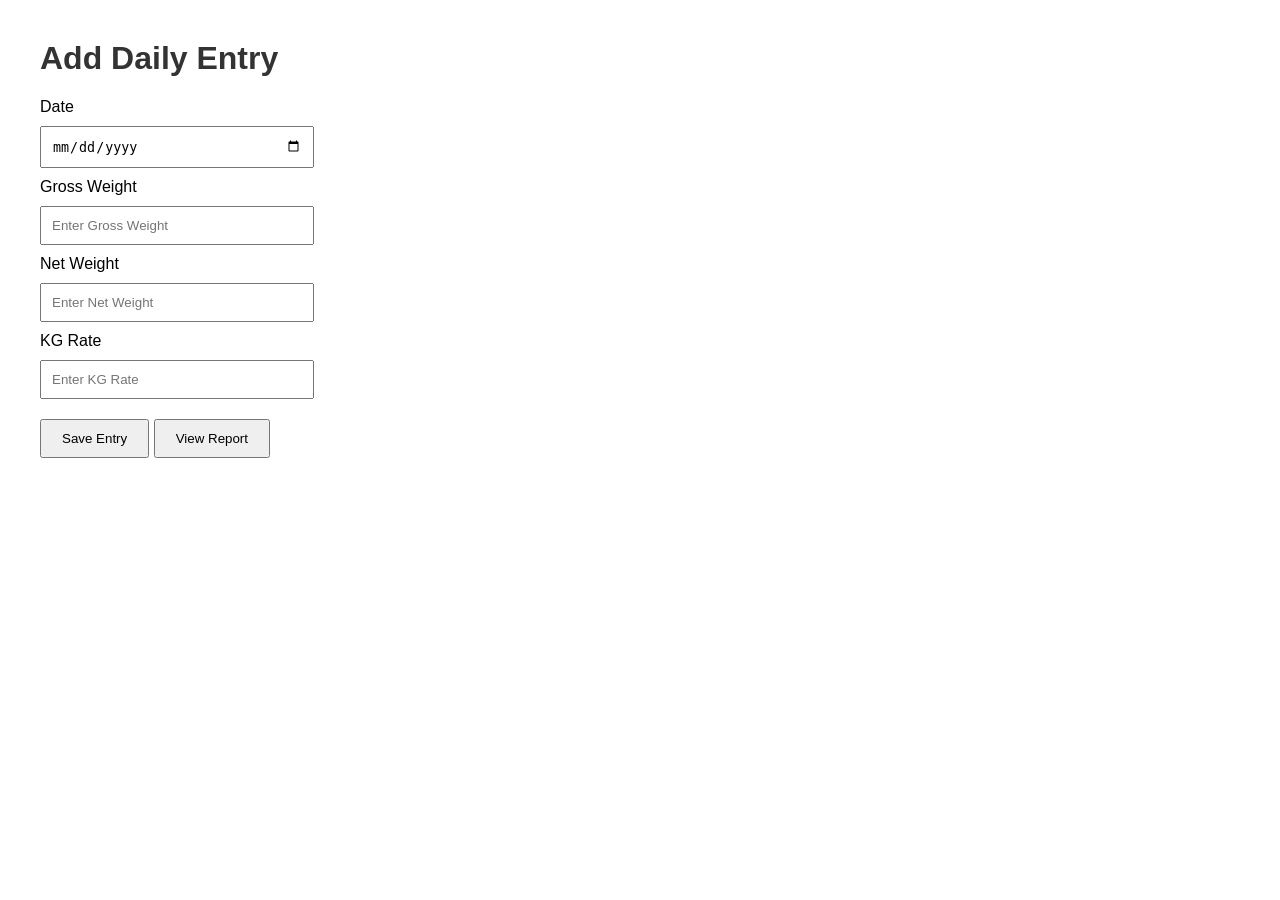
==== web/add-entry.html @ dea8e13d "Initial project commit" ====
<!DOCTYPE html>
<html lang="en">
<head>
    <meta charset="UTF-8">
    <meta name="viewport" content="width=device-width, initial-scale=1.0">
    <title>Add Daily Entry</title>
    <link rel="stylesheet" href="css/style.css">
</head>
<body>

    <div class="container">

        <h1>Add Daily Entry</h1>

        <form id="entryForm">

            <label for="date">Date</label>
            <input type="date" id="date" required>

            <label for="grossWeight">Gross Weight</label>
            <input type="number" id="grossWeight" placeholder="Enter Gross Weight" required>

            <label for="netWeight">Net Weight</label>
            <input type="number" id="netWeight" placeholder="Enter Net Weight" required>

            <label for="kgRate">KG Rate</label>
            <input type="number" id="kgRate" placeholder="Enter KG Rate" required>

            <button type="submit">Save Entry</button>

            <button type="button" onclick="window.location.href='report.html'">
                View Report
            </button>

        </form>

    </div>

    <script src="js/entry.js"></script>

</body>
</html>
---- web/css/style.css ----
body{
    font-family: Arial, sans-serif;
    margin:40px;
}

h1{
    color:#333;
}

input{
    display:block;
    margin:10px 0;
    padding:10px;
    width:250px;
}

button{
    padding:10px 20px;
    margin-top:10px;
    cursor:pointer;
}

table{
    width:100%;
    border-collapse:collapse;
    margin-top:20px;
}

table,th,td{
    border:1px solid black;
}

th,td{
    padding:10px;
    text-align:center;
}

.card{
    border:1px solid #ddd;
    padding:20px;
    width:250px;
    margin-bottom:20px;
}
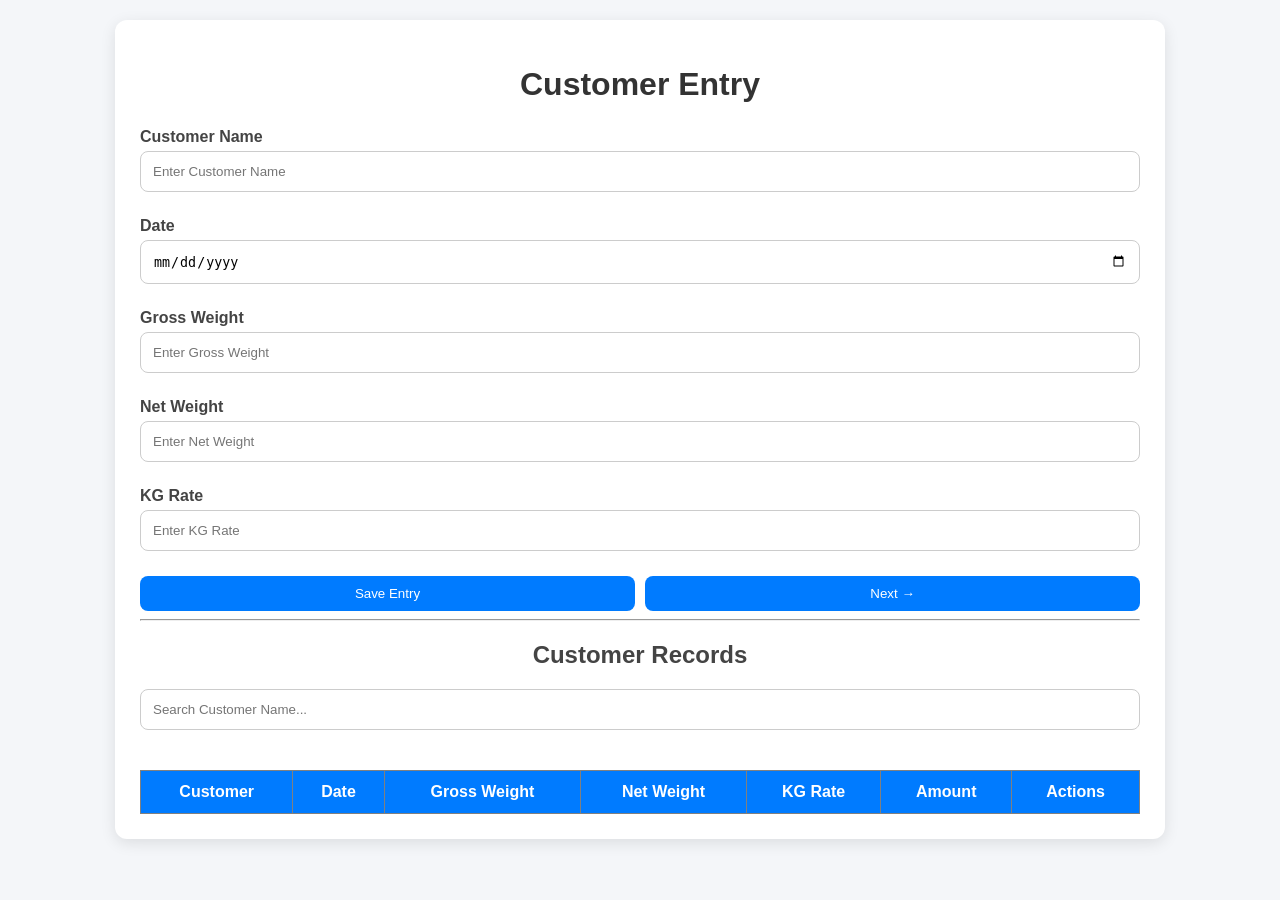
==== commit 6eac1091: "second" ====
--- a/web/add-entry.html
+++ b/web/add-entry.html
@@ -3,40 +3,97 @@
 <head>
     <meta charset="UTF-8">
     <meta name="viewport" content="width=device-width, initial-scale=1.0">
-    <title>Add Daily Entry</title>
+    <title>Customer Entry</title>
     <link rel="stylesheet" href="css/style.css">
 </head>
 <body>
 
-    <div class="container">
+<div class="container">
 
-        <h1>Add Daily Entry</h1>
+    <h1>Customer Entry</h1>
 
-        <form id="entryForm">
+    <form id="entryForm">
 
-            <label for="date">Date</label>
-            <input type="date" id="date" required>
+        <label for="customerName">Customer Name</label>
+        <input
+            type="text"
+            id="customerName"
+            placeholder="Enter Customer Name"
+            required>
 
-            <label for="grossWeight">Gross Weight</label>
-            <input type="number" id="grossWeight" placeholder="Enter Gross Weight" required>
+        <label for="date">Date</label>
+        <input
+            type="date"
+            id="date"
+            required>
 
-            <label for="netWeight">Net Weight</label>
-            <input type="number" id="netWeight" placeholder="Enter Net Weight" required>
+        <label for="grossWeight">Gross Weight</label>
+        <input
+            type="number"
+            id="grossWeight"
+            placeholder="Enter Gross Weight"
+            required>
 
-            <label for="kgRate">KG Rate</label>
-            <input type="number" id="kgRate" placeholder="Enter KG Rate" required>
+        <label for="netWeight">Net Weight</label>
+        <input
+            type="number"
+            id="netWeight"
+            placeholder="Enter Net Weight"
+            required>
 
-            <button type="submit">Save Entry</button>
+        <label for="kgRate">KG Rate</label>
+        <input
+            type="number"
+            id="kgRate"
+            placeholder="Enter KG Rate"
+            required>
 
-            <button type="button" onclick="window.location.href='report.html'">
-                View Report
+        <div class="button-group">
+
+            <button type="submit">
+                Save Entry
             </button>
 
-        </form>
+            <button
+                type="button"
+                onclick="window.location.href='payment.html'">
+                Next →
+            </button>
 
-    </div>
+        </div>
 
-    <script src="js/entry.js"></script>
+    </form>
+
+    <hr>
+
+    <h2>Customer Records</h2>
+
+    <input
+        type="text"
+        id="searchCustomer"
+        placeholder="Search Customer Name...">
+
+    <table border="1" width="100%">
+        <thead>
+            <tr>
+                <th>Customer</th>
+                <th>Date</th>
+                <th>Gross Weight</th>
+                <th>Net Weight</th>
+                <th>KG Rate</th>
+                <th>Amount</th>
+                <th>Actions</th>
+            </tr>
+        </thead>
+
+        <tbody id="customerTableBody">
+        </tbody>
+
+    </table>
+
+</div>
+
+<script src="js/entry.js"></script>
 
 </body>
 </html>
--- a/web/css/style.css
+++ b/web/css/style.css
@@ -1,43 +1,293 @@
+/* GLOBAL */
+
 body{
     font-family: Arial, sans-serif;
-    margin:40px;
-}
+    background:#f4f6f9;
+    margin:0;
+    padding:20px;
+}
+
+/* CONTAINER */
+
+.container{
+    max-width:1000px;
+    margin:auto;
+    background:#fff;
+    padding:25px;
+    border-radius:12px;
+    box-shadow:0 4px 15px rgba(0,0,0,0.1);
+}
+
+/* HEADINGS */
 
 h1{
+    text-align:center;
     color:#333;
-}
-
-input{
+    margin-bottom:25px;
+}
+
+h2{
+    color:#444;
+    text-align:center;
+}
+
+/* LABELS */
+
+label{
     display:block;
-    margin:10px 0;
-    padding:10px;
-    width:250px;
-}
+    margin-top:10px;
+    margin-bottom:5px;
+    font-weight:bold;
+    color:#444;
+}
+
+/* INPUTS */
+
+input,
+select{
+    width:100%;
+    padding:12px;
+    border:1px solid #ccc;
+    border-radius:8px;
+    box-sizing:border-box;
+    margin-bottom:15px;
+}
+
+input:focus,
+select:focus{
+    outline:none;
+    border-color:#007bff;
+    box-shadow:0 0 6px rgba(0,123,255,0.3);
+}
+
+/* SEARCH BOX */
+
+#searchCustomer,
+#searchBox{
+    width:100%;
+    padding:12px;
+    border-radius:8px;
+    border:1px solid #ccc;
+    margin-bottom:20px;
+}
+
+/* BUTTONS */
 
 button{
-    padding:10px 20px;
+    background:#007bff;
+    color:white;
+    border:none;
+    padding:10px 18px;
+    border-radius:8px;
+    cursor:pointer;
+    transition:.3s;
+}
+
+button:hover{
+    background:#0056b3;
+    transform:translateY(-2px);
+}
+
+/* BUTTON GROUP */
+
+.button-group{
+    display:flex;
+    gap:10px;
     margin-top:10px;
-    cursor:pointer;
-}
+}
+
+.button-group button{
+    flex:1;
+}
+
+/* NAVIGATION */
+
+.nav-buttons{
+    text-align:center;
+    margin-bottom:20px;
+}
+
+.nav-buttons button{
+    margin:5px;
+}
+
+/* TABLE */
 
 table{
     width:100%;
     border-collapse:collapse;
     margin-top:20px;
-}
-
-table,th,td{
-    border:1px solid black;
-}
-
-th,td{
+    background:#fff;
+}
+
+table th{
+    background:#007bff;
+    color:white;
+    padding:12px;
+}
+
+table td{
     padding:10px;
     text-align:center;
-}
+    border-bottom:1px solid #ddd;
+}
+
+table tr:nth-child(even){
+    background:#f9f9f9;
+}
+
+table tr:hover{
+    background:#eef5ff;
+}
+
+/* CARD */
 
 .card{
-    border:1px solid #ddd;
+    width:300px;
+    margin:20px auto;
+    background:white;
+    border-radius:12px;
     padding:20px;
-    width:250px;
-    margin-bottom:20px;
+    text-align:center;
+    box-shadow:0 3px 12px rgba(0,0,0,0.1);
+}
+
+.card h2,
+.card h3{
+    margin-bottom:10px;
+    color:#444;
+}
+
+.card p{
+    font-size:28px;
+    font-weight:bold;
+    color:#007bff;
+}
+
+/* CARD CONTAINER */
+
+.card-container{
+    display:flex;
+    justify-content:center;
+    flex-wrap:wrap;
+    gap:20px;
+}
+
+/* EDIT BUTTON */
+
+.edit-btn{
+    background:#28a745;
+}
+
+.edit-btn:hover{
+    background:#1f7d34;
+}
+
+/* DELETE BUTTON */
+
+.delete-btn{
+    background:#dc3545;
+}
+
+.delete-btn:hover{
+    background:#b02a37;
+}
+
+/* REPORT PAGE ANIMATION */
+
+.report-animation{
+    text-align:center;
+    margin-top:30px;
+}
+
+.pulse-circle{
+    width:100px;
+    height:100px;
+    background:#4CAF50;
+    border-radius:50%;
+    margin:20px auto;
+    animation:pulse 1.5s infinite;
+}
+
+@keyframes pulse{
+
+    0%{
+        transform:scale(1);
+        opacity:1;
+    }
+
+    50%{
+        transform:scale(1.2);
+        opacity:0.6;
+    }
+
+    100%{
+        transform:scale(1);
+        opacity:1;
+    }
+}
+
+/* LOADING BAR */
+
+.loading-bar{
+    width:80%;
+    height:12px;
+    background:#ddd;
+    border-radius:10px;
+    margin:20px auto;
+    overflow:hidden;
+}
+
+.loading-progress{
+    height:100%;
+    background:#4CAF50;
+    animation:loading 3s infinite;
+}
+
+@keyframes loading{
+
+    0%{
+        width:0%;
+    }
+
+    100%{
+        width:100%;
+    }
+}
+
+/* INFO CARD */
+
+.info-card{
+    background:#f8f9fa;
+    padding:20px;
+    border-radius:12px;
+    text-align:center;
+    margin-top:20px;
+    box-shadow:0 2px 10px rgba(0,0,0,0.08);
+}
+
+/* RESPONSIVE */
+
+@media(max-width:768px){
+
+    .container{
+        padding:15px;
+    }
+
+    .button-group{
+        flex-direction:column;
+    }
+
+    .card{
+        width:100%;
+    }
+
+    table{
+        font-size:14px;
+    }
+
+    .nav-buttons button{
+        width:100%;
+        margin-bottom:10px;
+    }
 }
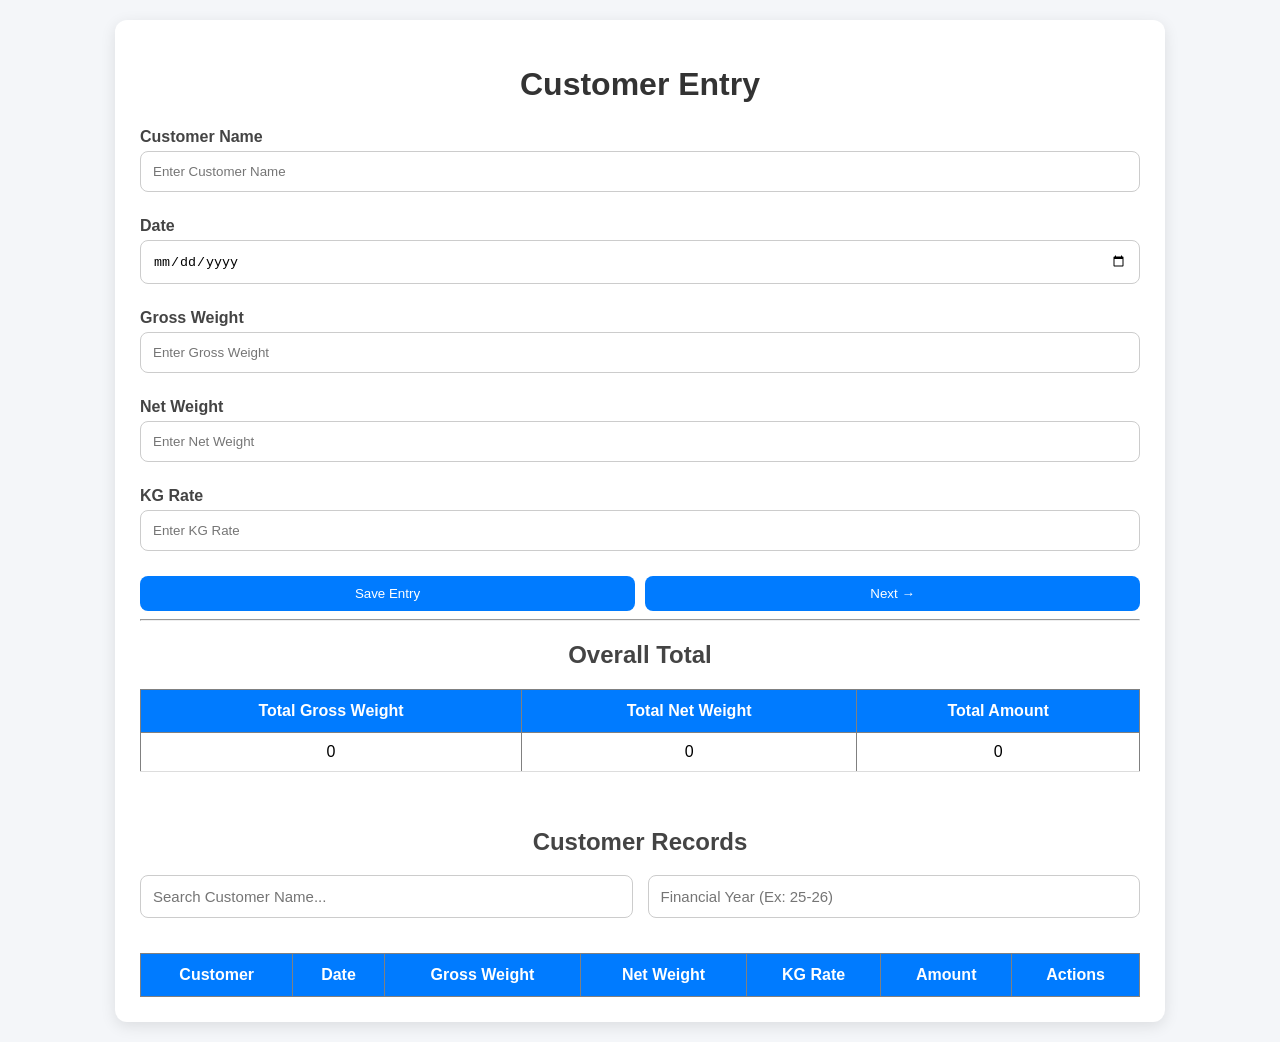
==== commit d76b228b: "third" ====
--- a/web/add-entry.html
+++ b/web/add-entry.html
@@ -66,12 +66,47 @@
 
     <hr>
 
+    <!-- OVERALL TOTAL -->
+
+    <h2>Overall Total</h2>
+
+    <table border="1" width="100%">
+        <thead>
+            <tr>
+                <th>Total Gross Weight</th>
+                <th>Total Net Weight</th>
+                <th>Total Amount</th>
+            </tr>
+        </thead>
+
+        <tbody id="overallSummaryBody">
+        </tbody>
+
+    </table>
+
+    <br><br>
+
+    <!-- CUSTOMER RECORDS -->
+
     <h2>Customer Records</h2>
 
-    <input
-        type="text"
-        id="searchCustomer"
-        placeholder="Search Customer Name...">
+    <!-- TWO SEARCH BOXES -->
+
+    <div class="search-container">
+
+        <input
+            type="text"
+            id="searchCustomer"
+            placeholder="Search Customer Name...">
+
+        <input
+            type="text"
+            id="searchFinancialYear"
+            placeholder="Financial Year (Ex: 25-26)">
+
+    </div>
+
+    <!-- CUSTOMER RECORDS TABLE -->
 
     <table border="1" width="100%">
         <thead>
@@ -91,6 +126,31 @@
 
     </table>
 
+    <!-- INDIVIDUAL CUSTOMER TOTAL -->
+
+    <div
+        id="summarySection"
+        style="display:none;margin-top:30px;">
+
+        <h2>Customer's Individual Total</h2>
+
+        <table border="1" width="100%">
+            <thead>
+                <tr>
+                    <th>Customer</th>
+                    <th>Total Gross Weight</th>
+                    <th>Total Net Weight</th>
+                    <th>Total Amount</th>
+                </tr>
+            </thead>
+
+            <tbody id="summaryTableBody">
+            </tbody>
+
+        </table>
+
+    </div>
+
 </div>
 
 <script src="js/entry.js"></script>
--- a/web/css/style.css
+++ b/web/css/style.css
@@ -60,15 +60,35 @@
     box-shadow:0 0 6px rgba(0,123,255,0.3);
 }
 
-/* SEARCH BOX */
+/* ============================= */
+/* SEARCH BAR SECTION */
+/* ============================= */
+
+.search-container{
+    display:flex;
+    gap:15px;
+    margin-bottom:20px;
+    align-items:center;
+}
+
+.search-container input{
+    flex:1;
+    padding:12px;
+    border:1px solid #ccc;
+    border-radius:8px;
+    font-size:15px;
+}
+
+.search-container input:focus{
+    border-color:#007bff;
+    box-shadow:0 0 6px rgba(0,123,255,0.3);
+}
+
+/* Individual Search Boxes */
 
 #searchCustomer,
-#searchBox{
+#financialYear{
     width:100%;
-    padding:12px;
-    border-radius:8px;
-    border:1px solid #ccc;
-    margin-bottom:20px;
 }
 
 /* BUTTONS */
@@ -290,4 +310,9 @@
         width:100%;
         margin-bottom:10px;
     }
+
+    .search-container{
+        flex-direction:column;
+        gap:10px;
+    }
 }
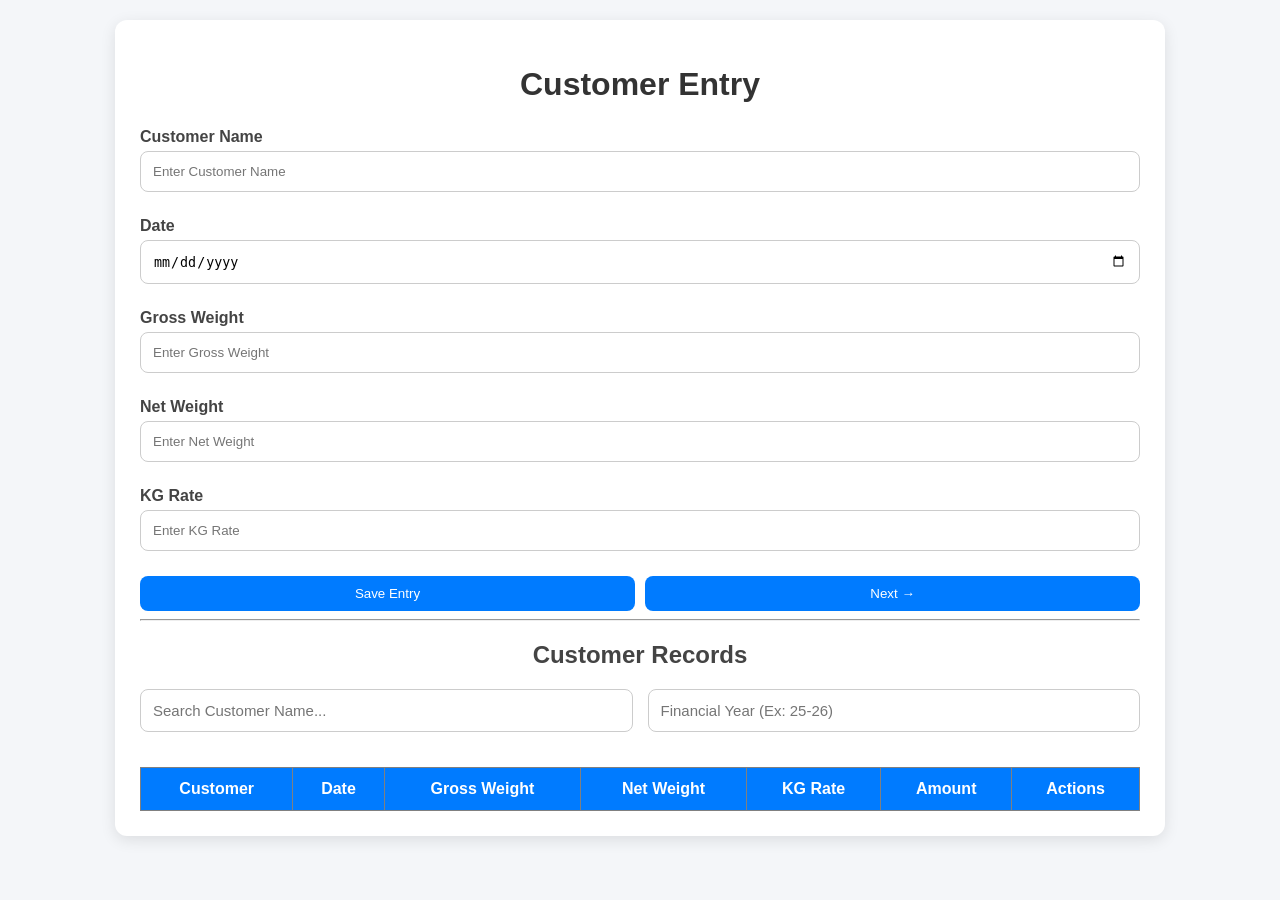
==== commit d9aabf10: "final1" ====
--- a/web/add-entry.html
+++ b/web/add-entry.html
@@ -66,31 +66,7 @@
 
     <hr>
 
-    <!-- OVERALL TOTAL -->
-
-    <h2>Overall Total</h2>
-
-    <table border="1" width="100%">
-        <thead>
-            <tr>
-                <th>Total Gross Weight</th>
-                <th>Total Net Weight</th>
-                <th>Total Amount</th>
-            </tr>
-        </thead>
-
-        <tbody id="overallSummaryBody">
-        </tbody>
-
-    </table>
-
-    <br><br>
-
-    <!-- CUSTOMER RECORDS -->
-
     <h2>Customer Records</h2>
-
-    <!-- TWO SEARCH BOXES -->
 
     <div class="search-container">
 
@@ -105,8 +81,6 @@
             placeholder="Financial Year (Ex: 25-26)">
 
     </div>
-
-    <!-- CUSTOMER RECORDS TABLE -->
 
     <table border="1" width="100%">
         <thead>
@@ -125,8 +99,6 @@
         </tbody>
 
     </table>
-
-    <!-- INDIVIDUAL CUSTOMER TOTAL -->
 
     <div
         id="summarySection"
